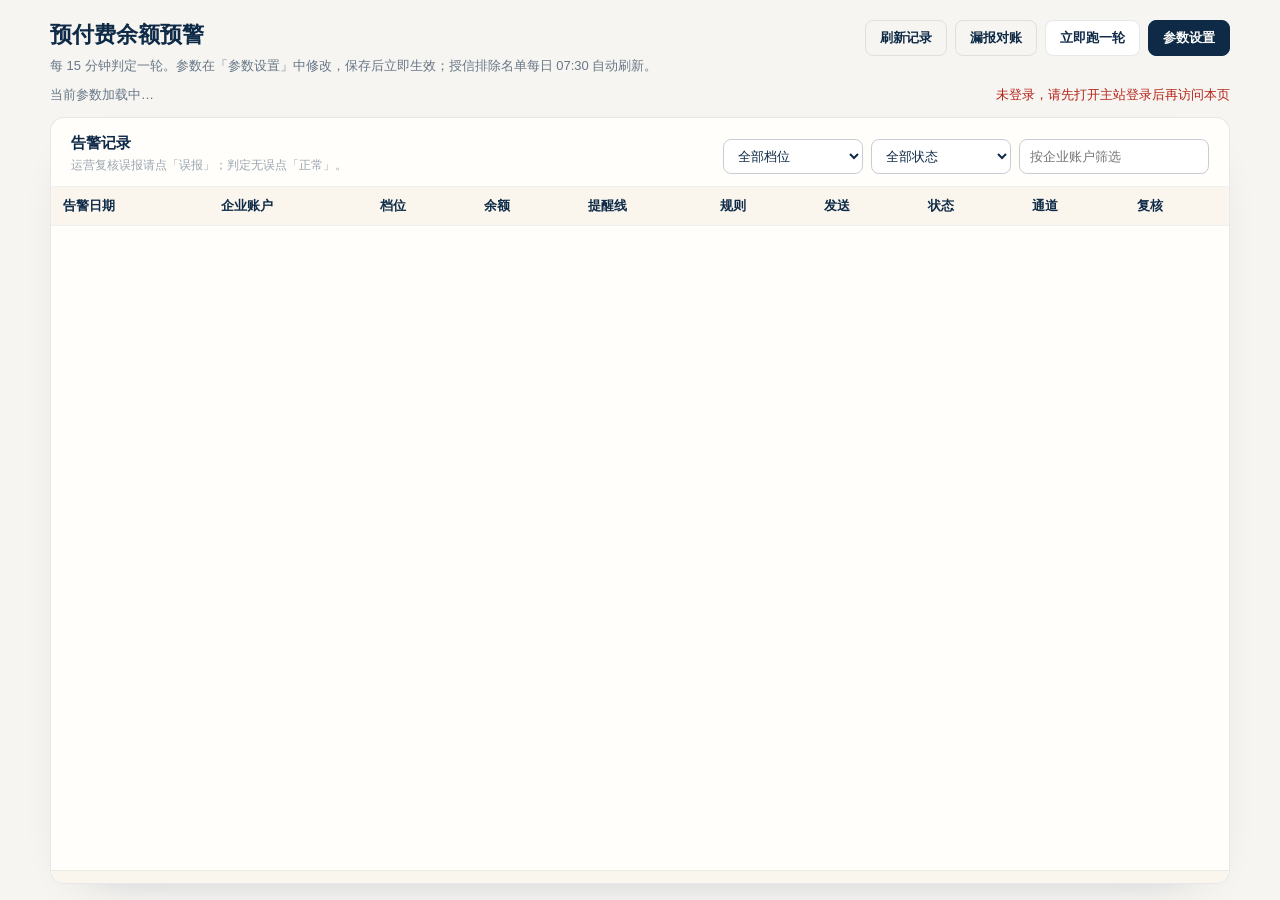
==== pub/balance-alert.html @ bf3ebc85 "feat(balancealert): 授信排除名单硬化（启动补刷/失败通知/窗口语义/自助页可见性） 三条件独立判定 + OPEN_DEBT > RECENT_ADVANCE > RECENT_SE" ====
<!DOCTYPE html>
<html lang="zh-CN">
<head>
  <meta charset="UTF-8" />
  <title>预付费余额预警</title>
  <link rel="stylesheet" href="/assets/ruidong-theme.css?v=theme4" />
  <style>
    :root {
      --navy-900: #0e2a47;
      --navy-800: #19295b;
      --navy-muted: rgba(14, 42, 71, 0.62);
      --navy-faint: rgba(14, 42, 71, 0.42);
      --navy-line: rgba(14, 42, 71, 0.1);
      --navy-line-soft: rgba(14, 42, 71, 0.06);
      --gold: #e8b464;
      --paper: #f7f5f1;
      --surface: #fffefb;
      --surface-warm: #faf6ee;
    }
    * { box-sizing: border-box; }
    html, body {
      margin: 0;
      height: 100%;
      overflow: hidden;
      background: var(--paper);
      color: var(--navy-900);
      font-family: "PingFang SC", "Noto Sans SC", "Microsoft YaHei", sans-serif;
    }
    body { padding: 20px 24px 16px; }
    body.modal-open { overflow: hidden; }
    .page {
      max-width: 1180px;
      margin: 0 auto;
      height: 100%;
      display: flex;
      flex-direction: column;
      min-height: 0;
    }
    .hero {
      display: flex;
      align-items: flex-start;
      justify-content: space-between;
      gap: 16px;
      margin-bottom: 8px;
      flex: 0 0 auto;
    }
    .hero h1 { margin: 0 0 6px; font-size: 22px; font-weight: 650; }
    .hero p { margin: 0; color: var(--navy-muted); font-size: 13px; line-height: 1.6; max-width: 640px; }
    .hero-actions { display: flex; gap: 8px; flex-shrink: 0; }
    .status-row {
      display: flex;
      align-items: center;
      justify-content: space-between;
      gap: 16px;
      margin: 0 0 12px;
      flex: 0 0 auto;
      min-height: 20px;
    }
    .summary { margin: 0; color: var(--navy-muted); font-size: 13px; min-width: 0; }
    .summary b { color: var(--navy-900); }
    .msg { margin: 0; font-size: 13px; flex: 0 1 auto; text-align: right; white-space: nowrap; }
    .msg p { margin: 0; }
    .msg .ok { color: #1f7a4d; }
    .msg .err { color: #b42318; }
    .panel {
      background: var(--surface);
      border: 1px solid var(--navy-line);
      border-radius: 14px;
      box-shadow: 0 18px 50px -40px rgba(14, 42, 71, 0.45);
      overflow: hidden;
      flex: 1 1 auto;
      min-height: 0;
      display: flex;
      flex-direction: column;
    }
    .panel-head {
      display: flex;
      align-items: flex-end;
      justify-content: space-between;
      gap: 12px;
      padding: 16px 20px 12px;
      border-bottom: 1px solid var(--navy-line-soft);
      flex: 0 0 auto;
    }
    .panel-head h2 { margin: 0; font-size: 15px; font-weight: 650; }
    .panel-head p { margin: 4px 0 0; color: var(--navy-faint); font-size: 12px; }
    .toolbar { display: flex; flex-wrap: wrap; gap: 8px; }
    .list { list-style: none; margin: 0; padding: 0; }
    .row {
      display: grid;
      grid-template-columns: 148px 1fr;
      gap: 16px;
      align-items: start;
      padding: 14px 20px;
      border-bottom: 1px solid var(--navy-line-soft);
    }
    .row:last-child { border-bottom: 0; }
    .row .k { padding-top: 8px; color: var(--navy-muted); font-size: 13px; font-weight: 600; }
    .row .v { min-width: 0; }
    .row .note { margin: 6px 0 0; color: var(--navy-faint); font-size: 12px; line-height: 1.5; }
    .exclude-state { margin: 0 0 8px; font-size: 13px; line-height: 1.6; color: var(--navy-muted); }
    .exclude-state b { color: var(--navy-900); }
    .exclude-state .bad { color: #b42318; }
    .exclude-msg { margin: 8px 0 0; font-size: 12px; line-height: 1.5; }
    .exclude-msg.ok { color: #1f7a4d; }
    .exclude-msg.err { color: #b42318; }
    .table-wrap { flex: 1 1 auto; min-height: 0; overflow: auto; }
    table.records {
      width: max-content;
      min-width: 100%;
      border-collapse: collapse;
      font-size: 13px;
    }
    table.records th,
    table.records td {
      padding: 10px 12px;
      text-align: left;
      border-bottom: 1px solid var(--navy-line-soft);
      white-space: nowrap;
      vertical-align: middle;
    }
    table.records tbody td {
      padding-top: 9px;
      padding-bottom: 9px;
    }
    table.records th {
      background: var(--surface-warm);
      color: var(--navy-900);
      font-weight: 650;
    }
    table.records tbody tr:hover td { background: rgba(14, 42, 71, 0.03); }
    .mono { font-variant-numeric: tabular-nums; }
    .pager {
      display: flex;
      flex-wrap: wrap;
      align-items: center;
      justify-content: flex-end;
      gap: 4px 8px;
      padding: 6px 12px;
      border-top: 1px solid var(--navy-line-soft);
      flex: 0 0 auto;
      background: var(--surface-warm);
      color: var(--navy-muted);
      font-size: 12px;
    }
    .pager .pages { display: flex; align-items: center; gap: 4px; }
    .pager button { height: 24px; min-width: 24px; padding: 0 8px; font-size: 12px; font-weight: 500; }
    .pager select { width: auto; min-width: 72px; height: 24px; padding: 0 8px; font-size: 12px; }
    input, select, textarea {
      width: 100%;
      padding: 8px 10px;
      border: 1px solid #c9cdd3;
      border-radius: 8px;
      background: #fff;
      color: var(--navy-900);
      font: inherit;
      font-size: 13px;
    }
    .toolbar input, .toolbar select { width: auto; min-width: 140px; }
    input:focus, select:focus, textarea:focus {
      outline: none;
      border-color: var(--gold);
      box-shadow: 0 0 0 2px rgba(232, 180, 100, 0.18);
    }
    .suffix { display: flex; align-items: center; gap: 8px; }
    .suffix input { flex: 1; }
    .suffix em { font-style: normal; color: var(--navy-faint); font-size: 12px; }
    button {
      height: 36px;
      padding: 0 14px;
      border: 1px solid var(--navy-line);
      border-radius: 8px;
      background: #fff;
      color: var(--navy-900);
      font: inherit;
      font-size: 13px;
      font-weight: 600;
      cursor: pointer;
    }
    button.primary { background: var(--navy-900); border-color: var(--navy-900); color: #fafaf7; }
    button.ghost { background: transparent; }
    button.tiny { height: 28px; padding: 0 8px; font-size: 12px; font-weight: 500; }
    button:disabled { opacity: 0.55; cursor: default; }
    .toggle {
      display: inline-flex;
      align-items: center;
      gap: 10px;
      cursor: pointer;
      user-select: none;
    }
    .toggle input { display: none; }
    .toggle .track {
      width: 40px;
      height: 22px;
      border-radius: 11px;
      background: #c9cdd3;
      position: relative;
      transition: background 0.2s;
    }
    .toggle .track::after {
      content: "";
      position: absolute;
      top: 2px;
      left: 2px;
      width: 18px;
      height: 18px;
      border-radius: 50%;
      background: #fff;
      transition: transform 0.2s;
    }
    .toggle input:checked + .track { background: var(--navy-900); }
    .toggle input:checked + .track::after { transform: translateX(18px); }
    .toggle .text { font-size: 13px; color: var(--navy-900); }
    .chip {
      display: inline-flex;
      align-items: center;
      height: 22px;
      padding: 0 8px;
      border-radius: 999px;
      font-size: 12px;
      font-weight: 650;
    }
    .chip.warn { background: #fff4d6; color: #8a5a10; }
    .chip.critical { background: #fde8e6; color: #b42318; }
    .chip.off { background: #eef1f4; color: var(--navy-muted); }
    .chip.pilot { background: rgba(232, 180, 100, 0.18); color: #9a6f1e; }
    .chip.customer { background: #e8f1fb; color: #184a86; }
    .chip.ok { background: #e8f6ee; color: #1f7a4d; }
    .chip.fail { background: #fde8e6; color: #b42318; }
    .empty { padding: 40px 20px; text-align: center; color: var(--navy-faint); font-size: 13px; }
    .overlay {
      position: fixed;
      inset: 0;
      z-index: 40;
      display: none;
      align-items: center;
      justify-content: center;
      padding: 12px 16px;
      background: rgba(14, 42, 71, 0.38);
    }
    .overlay.open { display: flex; }
    .dialog {
      width: min(720px, 100%);
      max-height: 100%;
      display: flex;
      flex-direction: column;
      min-height: 0;
      background: var(--surface);
      border: 1px solid var(--navy-line);
      border-radius: 14px;
      box-shadow: 0 24px 70px -32px rgba(14, 42, 71, 0.55);
      overflow: hidden;
    }
    .dialog > form {
      display: flex;
      flex-direction: column;
      flex: 1 1 auto;
      min-height: 0;
      overflow: hidden;
    }
    .dialog-head {
      display: flex;
      align-items: flex-start;
      justify-content: space-between;
      gap: 12px;
      padding: 18px 20px 12px;
      border-bottom: 1px solid var(--navy-line-soft);
      flex: 0 0 auto;
    }
    .dialog-head h2 { margin: 0; font-size: 16px; }
    .dialog-head p { margin: 4px 0 0; color: var(--navy-faint); font-size: 12px; }
    .dialog-body {
      flex: 1 1 auto;
      min-height: 0;
      overflow: auto;
    }
    .dialog-foot {
      display: flex;
      justify-content: flex-end;
      gap: 8px;
      padding: 12px 20px 16px;
      border-top: 1px solid var(--navy-line-soft);
      background: var(--surface-warm);
      flex: 0 0 auto;
    }
    @media (max-width: 720px) {
      .row { grid-template-columns: 1fr; gap: 6px; }
      .row .k { padding-top: 0; }
    }
  </style>
</head>
<body>
  <div class="page">
    <div class="hero">
      <div>
        <h1>预付费余额预警</h1>
        <p>每 15 分钟判定一轮。参数在「参数设置」中修改，保存后立即生效；授信排除名单每日 07:30 自动刷新。</p>
      </div>
      <div class="hero-actions">
        <button type="button" class="ghost" id="reload">刷新记录</button>
        <button type="button" class="ghost" id="open-miss">漏报对账</button>
        <button type="button" id="run">立即跑一轮</button>
        <button type="button" class="primary" id="open-settings">参数设置</button>
      </div>
    </div>
    <div class="status-row">
      <p class="summary" id="summary">当前参数加载中…</p>
      <div class="msg" id="msg"></div>
    </div>
    <section class="panel">
      <div class="panel-head">
        <div>
          <h2>告警记录</h2>
          <p>运营复核误报请点「误报」；判定无误点「正常」。</p>
        </div>
        <div class="toolbar">
          <select id="filter-level">
            <option value="">全部档位</option>
            <option value="NORMAL">正常</option>
            <option value="WARN">预警</option>
            <option value="CRITICAL">紧急</option>
          </select>
          <select id="filter-status">
            <option value="">全部状态</option>
            <option value="RECORDED">已落库</option>
            <option value="SENT">已发送</option>
            <option value="SKIPPED_COOLDOWN">限频跳过</option>
            <option value="FAILED">发送失败</option>
          </select>
          <input id="filter-account" placeholder="按企业账户筛选" />
        </div>
      </div>
      <div class="table-wrap">
        <table class="records">
          <thead>
            <tr>
              <th>告警日期</th>
              <th>企业账户</th>
              <th>档位</th>
              <th>余额</th>
              <th>提醒线</th>
              <th>规则</th>
              <th>发送</th>
              <th>状态</th>
              <th>通道</th>
              <th>复核</th>
            </tr>
          </thead>
          <tbody id="rows"></tbody>
        </table>
      </div>
      <div class="pager" id="pager"></div>
    </section>
  </div>

  <div class="overlay" id="overlay" hidden>
    <div class="dialog" role="dialog" aria-modal="true" aria-labelledby="settings-title">
      <div class="dialog-head">
        <div>
          <h2 id="settings-title">参数设置</h2>
          <p>修改参数配置，点击保存后立即生效。</p>
        </div>
        <button type="button" class="ghost" id="close-settings" aria-label="关闭">关闭</button>
      </div>
      <form id="settings">
        <div class="dialog-body">
          <ul class="list">
            <li class="row">
              <div class="k">预警开关</div>
              <div class="v">
                <label class="toggle">
                  <input type="checkbox" id="alert-enabled" />
                  <span class="track"></span>
                  <span class="text" id="alert-enabled-label">已启用</span>
                </label>
                <p class="note">停用后不再圈选企业、不落库、不发短信/钉钉；启用后才按发送模式执行后续逻辑。</p>
              </div>
            </li>
            <li class="row">
              <div class="k">发送模式</div>
              <div class="v">
                <select name="send_mode">
                  <option value="OFF">仅落库</option>
                  <option value="PILOT">试点 · 内部钉钉</option>
                  <option value="CUSTOMER">正式 · 客户短信</option>
                </select>
                <p class="note">OFF 只落库，PILOT 发运营钉钉群，CUSTOMER 发企业绑定手机号。</p>
              </div>
            </li>
            <li class="row">
              <div class="k">纯赠额提醒线</div>
              <div class="v">
                <div class="suffix">
                  <input name="voucher_threshold_usd" type="number" step="0.01" min="0" />
                  <em>元</em>
                </div>
                <p class="note">无充值记录的企业使用该固定线；有充值后自动改为上次充值 × 下方比例。</p>
              </div>
            </li>
            <li class="row">
              <div class="k">充值提醒比例</div>
              <div class="v">
                <div class="suffix">
                  <input name="last_recharge_pct" type="number" step="any" min="0.01" max="100" required />
                  <em>%</em>
                </div>
                <p class="note">有充值记录的企业：提醒线 = 上次充值金额 × 该比例。大于 0 且不超过 100，默认 5%。</p>
              </div>
            </li>
            <li class="row">
              <div class="k">紧急重复间隔</div>
              <div class="v">
                <div class="suffix">
                  <input name="critical_repeat_days" type="number" step="1" min="1" />
                  <em>天</em>
                </div>
                <p class="note">CRITICAL 持续未充值时，间隔多少天再提醒一次。默认 3 天，试点期可调。</p>
              </div>
            </li>
            <li class="row">
              <div class="k">授信识别窗口</div>
              <div class="v">
                <div class="suffix">
                  <input name="credit_advance_window_days" type="number" step="1" min="1" max="365" required />
                  <em>天</em>
                </div>
                <p class="note">满足任一即判定为授信活跃、不进预警池：仍有未清垫付债务；窗口内产生过信用垫付；窗口内有信用核销。排除期起算点取「最后一次垫付或最后一次核销中较晚者」，因此实际可能长于「最后垫付 + 窗口天数」——到期了还在名单里是正常的。默认 90，范围 1–365；改后需刷新名单才生效。</p>
              </div>
            </li>
            <li class="row">
              <div class="k">授信排除名单</div>
              <div class="v">
                <p class="exclude-state" id="exclude-state">名单状态加载中…</p>
                <button type="button" class="ghost" id="refresh-exclude">立即刷新名单</button>
                <p class="note">每日 07:30（北京时间）自动全量刷新，判定轮次只读名单、不回扫消费明细。刷新失败沿用上一份名单；从未成功刷新时当轮停止圈选并告警。</p>
                <p class="exclude-msg" id="exclude-msg"></p>
              </div>
            </li>
            <li class="row">
              <div class="k">试点通知规则</div>
              <div class="v">
                <select name="pilot_notify_rule_id">
                  <option value="0">请选择通知规则</option>
                </select>
                <p class="note">PILOT 模式走该规则里配置的钉钉媒介与消息模板（告警通知 → 通知规则）。未选时回退到下方遗留 Webhook。</p>
              </div>
            </li>
            <li class="row">
              <div class="k">客户通知规则</div>
              <div class="v">
                <select name="customer_notify_rule_id">
                  <option value="0">请选择通知规则</option>
                </select>
                <p class="note">CUSTOMER 模式走该规则里的短信媒介与模板；手机号取计费账户 owner 的 users.phone。</p>
              </div>
            </li>
            <li class="row">
              <div class="k">数据源</div>
              <div class="v">
                <select name="datasource_id">
                  <option value="0">请选择数据源</option>
                </select>
                <p class="note">选项来自集成中心已启用的 PostgreSQL 数据源（codesphere-billing 库）；库名、账号、密码使用该数据源配置。</p>
              </div>
            </li>
          </ul>
        </div>
        <div class="dialog-foot">
          <button type="button" class="ghost" id="cancel-settings">取消</button>
          <button type="submit" class="primary" id="save-settings">保存</button>
        </div>
      </form>
    </div>
  </div>
  <div class="overlay" id="miss-overlay" hidden>
    <div class="dialog" role="dialog" aria-modal="true" aria-labelledby="miss-title">
      <div class="dialog-head">
        <div>
          <h2 id="miss-title">漏报对账</h2>
          <p>扫描余额 ≤ 0 的预付费企业，回查过去 7 天有无预警/紧急记录。漏报应为 0。</p>
        </div>
        <button type="button" class="ghost" id="close-miss" aria-label="关闭">关闭</button>
      </div>
      <div class="dialog-body">
        <p class="note" id="miss-summary" style="padding:12px 20px 0;">对账结果加载中…</p>
        <div class="table-wrap" style="max-height:360px;">
          <table class="records">
            <thead>
              <tr>
                <th>企业账户</th>
                <th>名称</th>
                <th>余额</th>
                <th>当前状态</th>
                <th>原因</th>
              </tr>
            </thead>
            <tbody id="miss-rows"></tbody>
          </table>
        </div>
      </div>
      <div class="dialog-foot">
        <button type="button" class="ghost" id="cancel-miss">关闭</button>
        <button type="button" class="primary" id="refresh-miss">重新对账</button>
      </div>
    </div>
  </div>
  <script>
    const token = localStorage.getItem("access_token") || "";
    const api = (path, opts = {}) => fetch("/api/n9e" + path, {
      ...opts,
      headers: {
        "Content-Type": "application/json",
        "Authorization": "Bearer " + token,
        ...(opts.headers || {})
      }
    }).then(async r => {
      const raw = await r.text();
      let j = null;
      try {
        j = raw ? JSON.parse(raw) : {};
      } catch (e) {
        throw new Error(raw || ("HTTP " + r.status));
      }
      const err = (j && (j.err || (j.error && (j.error.message || j.error)))) || "";
      if (err) throw new Error(typeof err === "string" ? err : JSON.stringify(err));
      if (!r.ok) throw new Error("HTTP " + r.status);
      return j.dat !== undefined ? j.dat : j.data;
    });
    const $ = (s) => document.querySelector(s);
    const msg = (t, ok) => { $("#msg").innerHTML = t ? `<p class="${ok ? "ok" : "err"}">${t}</p>` : ""; };
    const form = $("#settings");
    const overlay = $("#overlay");
    const LEVEL = { NORMAL: "正常", WARN: "预警", CRITICAL: "紧急" };
    const MODE = { OFF: "仅落库", PILOT: "试点钉钉", CUSTOMER: "客户短信" };
    const STATUS = {
      RECORDED: "已落库",
      SENT: "已发送",
      FAILED: "发送失败",
      COOLDOWN: "限频跳过",
      SKIPPED: "已跳过",
      SKIPPED_COOLDOWN: "限频跳过"
    };
    const RULE = {
      RECHARGE_PCT: "充值比例线",
      RECHARGE_5PCT: "充值比例线",
      LAST_RECHARGE_5PCT: "充值比例线",
      VOUCHER_FIXED: "纯赠额固定线",
      CUSTOM: "企业自定义",
      DYNAMIC: "动态预估",
      SURGE: "用量激增"
    };
    function rechargePct() {
      const n = Number(currentSettings && currentSettings.last_recharge_pct);
      return n > 0 ? n : 5;
    }
    const EXCLUDE_REASON = {
      OPEN_DEBT: "未清垫付",
      RECENT_ADVANCE: "窗口内新垫付",
      RECENT_SETTLEMENT: "窗口内信用核销"
    };
    // 三个 reason 的中文译名只在 EXCLUDE_REASON 里定义一次：清单里再写一遍
    // 就会出现「改了映射、某处文案还是旧的」这种漂移。
    function reasonSummary(reasons) {
      return Object.keys(EXCLUDE_REASON)
        .map((k) => EXCLUDE_REASON[k] + " " + ((reasons || {})[k] || 0))
        .join(" · ");
    }
    function renderExcludeState(st) {
      const el = $("#exclude-state");
      if (!st) {
        el.textContent = "名单状态加载失败";
        return;
      }
      if (!st.ready) {
        el.innerHTML = '<span class="bad">从未成功刷新：当前已停止圈选（fail closed），不会发出任何余额预警。请立即刷新名单。</span>';
        return;
      }
      const reasons = st.reasons || {};
      // 名单规模（list_total，名单当前行数）与「本轮命中」（判定轮次实际过滤掉的
      // 候选数）是两个口径：名单不按账户状态过滤，可能含已暂停/已删除账户。
      const listTotal = st.list_total != null ? st.list_total : (st.total || 0);
      let html = "上次成功 <b>" + esc(fmtTime(st.last_success_at)) + "</b> · 名单 <b>" + listTotal + "</b> 家" +
        "（" + esc(reasonSummary(reasons)) + "）" +
        " · 窗口 <b>" + (st.window_days || 90) + "</b> 天";
      if (st.consecutive_failures) {
        html += ' · <span class="bad">连续失败 ' + st.consecutive_failures + " 次（仍在用旧名单）</span>";
        if (st.last_attempt_at) {
          html += ' · <span class="bad">最近失败 <b>' + esc(fmtTime(st.last_attempt_at)) + "</b></span>";
        }
      }
      if (st.last_error) {
        html += '<br><span class="bad">' + esc(st.last_error) + "</span>";
      }
      el.innerHTML = html;
    }
    function excludeMsg(text, ok) {
      const el = $("#exclude-msg");
      el.className = "exclude-msg " + (ok ? "ok" : "err");
      el.textContent = text || "";
    }
    async function loadExcludeState() {
      try {
        const st = await api("/balance-alert/exclude-state");
        renderExcludeState(st);
      } catch (e) {
        renderExcludeState(null);
      }
    }
    function ruleLabel(mode) {
      if (mode === "RECHARGE_PCT" || mode === "RECHARGE_5PCT" || mode === "LAST_RECHARGE_5PCT") {
        return "充值 × " + rechargePct() + "%";
      }
      return RULE[mode] || mode || "—";
    }
    const fmtTime = (v) => {
      if (!v) return "—";
      const d = new Date(v);
      if (Number.isNaN(d.getTime())) return String(v).replace("T", " ").replace("Z", "");
      const p = (n) => String(n).padStart(2, "0");
      return d.getFullYear() + "-" + p(d.getMonth() + 1) + "-" + p(d.getDate()) + " " + p(d.getHours()) + ":" + p(d.getMinutes());
    };
    const money = (n) => Number(n || 0).toFixed(2);
    const chip = (cls, text) => `<span class="chip ${cls}">${text}</span>`;
    const esc = (s) => String(s || "").replace(/[&<>"']/g, (c) => ({ "&": "&amp;", "<": "&lt;", ">": "&gt;", '"': "&quot;", "'": "&#39;" }[c]));
    let records = [];
    let datasources = [];
    let notifyRules = [];
    let disabledDatasourceIds = {};
    let currentSettings = null;
    let page = 1;
    let pageSize = 10;
    function datasourceLabel(id) {
      if (!id) return "—";
      const ds = datasources.find((d) => String(d.id) === String(id));
      return ds && ds.name ? ds.name : String(id);
    }
    function notifyRuleLabel(id) {
      if (!id) return "—";
      const r = notifyRules.find((x) => String(x.id) === String(id));
      return r && r.name ? r.name : ("#" + id);
    }
    function datasourceOptionLabel(ds) {
      const name = ds.name || ("#" + ds.id);
      const type = ds.plugin_type_name || ds.plugin_type || "";
      return name + (type ? " · " + type : "");
    }
    function fillNotifyRuleSelect(sel, selectedId) {
      const current = selectedId != null ? String(selectedId || 0) : String(sel.value || 0);
      const opts = ['<option value="0">请选择通知规则</option>'];
      const seen = {};
      notifyRules.forEach((r) => {
        const id = String(r.id);
        seen[id] = true;
        opts.push(`<option value="${esc(id)}">${esc(r.name || ("#" + id))}</option>`);
      });
      if (current && current !== "0" && !seen[current]) {
        opts.push(`<option value="${esc(current)}">#${esc(current)}（已保存）</option>`);
      }
      sel.innerHTML = opts.join("");
      sel.value = [...sel.options].some((o) => o.value === current) ? current : "0";
    }
    function fillDatasourceSelect(selectedId) {
      const sel = form.datasource_id;
      const current = selectedId != null ? String(selectedId || 0) : String(sel.value || 0);
      const opts = ['<option value="0">请选择数据源</option>'];
      const seen = {};
      datasources.forEach((ds) => {
        const id = String(ds.id);
        seen[id] = true;
        opts.push(`<option value="${esc(id)}">${esc(datasourceOptionLabel(ds))}</option>`);
      });
      if (current && current !== "0" && !seen[current] && !disabledDatasourceIds[current]) {
        opts.push(`<option value="${esc(current)}">#${esc(current)}（已保存）</option>`);
      }
      sel.innerHTML = opts.join("");
      sel.value = [...sel.options].some((o) => o.value === current) ? current : "0";
    }
    async function loadDatasources() {
      const lst = await api("/datasource/list", { method: "POST", body: JSON.stringify({}) });
      const all = Array.isArray(lst) ? lst : [];
      disabledDatasourceIds = {};
      datasources = all.filter((d) => {
        if (d.status !== "enabled") {
          disabledDatasourceIds[String(d.id)] = true;
          return false;
        }
        return d.plugin_type === "pgsql";
      });
      fillDatasourceSelect(currentSettings && currentSettings.datasource_id);
    }
    async function loadNotifyRules() {
      const lst = await api("/balance-alert/notify-rules");
      notifyRules = Array.isArray(lst) ? lst.filter((r) => r && r.enable !== false) : [];
      fillNotifyRuleSelect(form.pilot_notify_rule_id, currentSettings && currentSettings.pilot_notify_rule_id);
      fillNotifyRuleSelect(form.customer_notify_rule_id, currentSettings && currentSettings.customer_notify_rule_id);
    }
    function renderSummary(s) {
      if (!s) {
        $("#summary").textContent = "当前参数未加载";
        return;
      }
      const on = s.enabled !== false;
      $("#summary").innerHTML = "当前：" +
        "<b>" + (on ? "已启用" : "已停用") + "</b>" +
        " · " +
        "<b>" + esc(MODE[s.send_mode] || s.send_mode || "仅落库") + "</b>" +
        " · 提醒线 <b>" + money(s.voucher_threshold_usd || 20) + "</b> 元" +
        " · 充值比例 <b>" + String(s.last_recharge_pct || 5) + "%</b>" +
        " · 紧急重复 <b>" + String(s.critical_repeat_days || 3) + "</b> 天" +
        " · 授信窗口 <b>" + String(s.credit_advance_window_days || 90) + "</b> 天" +
        " · 数据源 <b>" + esc(datasourceLabel(s.datasource_id)) + "</b>" +
        " · 试点规则 <b>" + esc(notifyRuleLabel(s.pilot_notify_rule_id)) + "</b>" +
        " · 客户规则 <b>" + esc(notifyRuleLabel(s.customer_notify_rule_id)) + "</b>";
    }
    function fillForm(s) {
      const on = s.enabled !== false;
      $("#alert-enabled").checked = on;
      $("#alert-enabled-label").textContent = on ? "已启用" : "已停用";
      form.send_mode.value = s.send_mode || "OFF";
      form.voucher_threshold_usd.value = s.voucher_threshold_usd || 20;
      form.last_recharge_pct.value = s.last_recharge_pct || 5;
      form.critical_repeat_days.value = s.critical_repeat_days || 3;
      form.credit_advance_window_days.value = s.credit_advance_window_days || 90;
      fillDatasourceSelect(s.datasource_id || 0);
      fillNotifyRuleSelect(form.pilot_notify_rule_id, s.pilot_notify_rule_id || 0);
      fillNotifyRuleSelect(form.customer_notify_rule_id, s.customer_notify_rule_id || 0);
    }
    async function loadSettings() {
      try {
        await Promise.all([loadDatasources(), loadNotifyRules()]);
      } catch (e) {
        datasources = datasources || [];
        notifyRules = notifyRules || [];
        fillDatasourceSelect(0);
        fillNotifyRuleSelect(form.pilot_notify_rule_id, 0);
        fillNotifyRuleSelect(form.customer_notify_rule_id, 0);
        msg("列表加载失败：" + e.message, false);
      }
      currentSettings = await api("/balance-alert/settings");
      fillForm(currentSettings);
      renderSummary(currentSettings);
      loadExcludeState();
      return currentSettings;
    }
    function openSettings() {
      overlay.hidden = false;
      overlay.classList.add("open");
      document.body.classList.add("modal-open");
      loadSettings().catch((e) => msg(e.message, false));
    }
    function closeSettings() {
      overlay.classList.remove("open");
      overlay.hidden = true;
      document.body.classList.remove("modal-open");
    }
    function filteredRecords() {
      const level = $("#filter-level").value;
      const status = $("#filter-status").value;
      const account = ($("#filter-account").value || "").trim().toLowerCase();
      return (records || []).filter((r) => {
        if (level && r.level !== level) return false;
        if (status && r.status !== status) return false;
        if (account && String(r.billing_account_id || "").toLowerCase().indexOf(account) === -1) return false;
        return true;
      }).sort((a, b) => {
        const ta = new Date(a.created_at || 0).getTime();
        const tb = new Date(b.created_at || 0).getTime();
        if (tb !== ta) return tb - ta;
        return String(b.id || "").localeCompare(String(a.id || ""));
      });
    }
    function renderPager(total) {
      const pages = Math.max(1, Math.ceil(total / pageSize) || 1);
      if (page > pages) page = pages;
      $("#pager").innerHTML =
        `<span>共 ${total} 条</span>` +
        `<div class="pages">` +
        `<button type="button" id="page-prev" ${page <= 1 ? "disabled" : ""}>上一页</button>` +
        `<span>第 ${page} / ${pages} 页</span>` +
        `<button type="button" id="page-next" ${page >= pages ? "disabled" : ""}>下一页</button>` +
        `</div>` +
        `<select id="page-size">` +
        [10, 20, 50].map((n) => `<option value="${n}" ${n === pageSize ? "selected" : ""}>${n} 条/页</option>`).join("") +
        `</select>`;
      $("#page-prev").onclick = () => { if (page > 1) { page -= 1; renderRecords(); } };
      $("#page-next").onclick = () => { if (page < pages) { page += 1; renderRecords(); } };
      $("#page-size").onchange = () => {
        pageSize = Number($("#page-size").value) || 10;
        page = 1;
        renderRecords();
      };
    }
    function renderRecords() {
      const lst = filteredRecords();
      const pages = Math.max(1, Math.ceil(lst.length / pageSize) || 1);
      if (page > pages) page = pages;
      const start = (page - 1) * pageSize;
      const slice = lst.slice(start, start + pageSize);
      if (!slice.length) {
        $("#rows").innerHTML = `<tr><td colspan="10"><div class="empty">暂无告警记录</div></td></tr>`;
        renderPager(lst.length);
        return;
      }
      $("#rows").innerHTML = slice.map((r) => {
        const levelCls = r.level === "CRITICAL" ? "critical" : r.level === "WARN" ? "warn" : "ok";
        const modeCls = r.send_mode === "CUSTOMER" ? "customer" : r.send_mode === "PILOT" ? "pilot" : "off";
        const statusCls = r.status === "SENT" || r.status === "RECORDED" ? "ok" : r.status === "FAILED" ? "fail" : "off";
        const review = r.operator_review === "FALSE_ALARM" ? "误报" : r.operator_review === "OK" ? "正常" : "";
        const channel = [r.channel, r.receiver].filter(Boolean).join(" ") || "—";
        return `<tr>
          <td class="mono">${fmtTime(r.created_at)}</td>
          <td>${esc(r.billing_account_id || "—")}</td>
          <td>${chip(levelCls, LEVEL[r.level] || r.level)}</td>
          <td class="mono">${money(r.balance_usd)}</td>
          <td class="mono">${money(r.threshold_usd)}</td>
          <td>${esc(ruleLabel(r.threshold_mode))}</td>
          <td>${chip(modeCls, MODE[r.send_mode] || r.send_mode)}</td>
          <td>${chip(statusCls, STATUS[r.status] || r.status)}</td>
          <td>${esc(channel)}</td>
          <td>
            <button class="tiny" data-id="${esc(r.id)}" data-v="OK">正常</button>
            <button class="tiny" data-id="${esc(r.id)}" data-v="FALSE_ALARM">误报</button>
            ${review ? `<span class="chip off">${review}</span>` : ""}
          </td>
        </tr>`;
      }).join("");
      renderPager(lst.length);
    }
    async function loadRecords() {
      records = await api("/balance-alert/records?limit=500") || [];
      page = 1;
      renderRecords();
    }
    const missOverlay = $("#miss-overlay");
    function openMiss() {
      missOverlay.hidden = false;
      missOverlay.classList.add("open");
      document.body.classList.add("modal-open");
      loadMisses().catch((e) => msg(e.message, false));
    }
    function closeMiss() {
      missOverlay.classList.remove("open");
      missOverlay.hidden = true;
      document.body.classList.remove("modal-open");
    }
    async function loadMisses() {
      const res = await api("/balance-alert/miss-reports?days=7") || {};
      if (res.disabled) {
        $("#miss-summary").textContent = "预警已停用，未执行对账。";
        $("#miss-rows").innerHTML = `<tr><td colspan="5"><div class="empty">预警已停用</div></td></tr>`;
        return;
      }
      const misses = Array.isArray(res.misses) ? res.misses : [];
      $("#miss-summary").textContent = "扫描 " + (res.prepaid_scanned || 0) + " 家预付费企业，漏报 " + misses.length + " 家（回看 " + (res.lookback_days || 7) + " 天）。";
      if (!misses.length) {
        $("#miss-rows").innerHTML = `<tr><td colspan="5"><div class="empty">无漏报</div></td></tr>`;
        return;
      }
      $("#miss-rows").innerHTML = misses.map((m) => `<tr>
        <td>${esc(m.billing_account_id || "—")}</td>
        <td>${esc(m.name || "—")}</td>
        <td class="mono">${money(m.balance_usd)}</td>
        <td>${esc(LEVEL[m.current_state] || m.current_state || "—")}</td>
        <td>${esc(m.reason || "—")}</td>
      </tr>`).join("");
    }
    $("#open-miss").onclick = openMiss;
    $("#close-miss").onclick = closeMiss;
    $("#cancel-miss").onclick = closeMiss;
    $("#refresh-miss").onclick = () => loadMisses().then(() => msg("漏报对账已刷新", true)).catch((e) => msg(e.message, false));
    missOverlay.addEventListener("click", (e) => {
      if (e.target === missOverlay) closeMiss();
    });
    const pctInput = form.last_recharge_pct;
    const syncPctValidity = () => {
      pctInput.setCustomValidity("");
      if (pctInput.validity.rangeUnderflow) {
        pctInput.setCustomValidity("值必须大于0");
      }
    };
    pctInput.addEventListener("input", syncPctValidity);
    pctInput.addEventListener("invalid", syncPctValidity);
    form.addEventListener("submit", async (e) => {
      e.preventDefault();
      const btn = $("#save-settings");
      btn.disabled = true;
      try {
        const lastRechargePct = Number(form.last_recharge_pct.value);
        if (!Number.isFinite(lastRechargePct) || lastRechargePct <= 0) {
          throw new Error("值必须大于0");
        }
        if (lastRechargePct > 100) {
          throw new Error("充值提醒比例必须大于 0 且不超过 100");
        }
        const windowDays = Number(form.credit_advance_window_days.value);
        if (!Number.isInteger(windowDays) || windowDays < 1 || windowDays > 365) {
          throw new Error("授信识别窗口必须为 1–365 的整数天");
        }
        await api("/balance-alert/settings", {
          method: "PUT",
          body: JSON.stringify({
            ...(currentSettings || {}),
            enabled: $("#alert-enabled").checked,
            send_mode: form.send_mode.value,
            voucher_threshold_usd: Number(form.voucher_threshold_usd.value),
            last_recharge_pct: lastRechargePct,
            critical_repeat_days: Number(form.critical_repeat_days.value),
            credit_advance_window_days: windowDays,
            pilot_notify_rule_id: Number(form.pilot_notify_rule_id.value || 0),
            customer_notify_rule_id: Number(form.customer_notify_rule_id.value || 0),
            datasource_id: Number(form.datasource_id.value || 0)
          })
        });
        await loadSettings();
        closeSettings();
        msg("设置已保存并生效", true);
      } catch (err) {
        msg(err.message, false);
      } finally {
        btn.disabled = false;
      }
    });
    $("#refresh-exclude").onclick = async () => {
      const btn = $("#refresh-exclude");
      btn.disabled = true;
      excludeMsg("正在刷新…", true);
      try {
        const res = await api("/balance-alert/exclude-refresh", { method: "POST" }) || {};
        const reasons = res.reasons || {};
        await loadExcludeState();
        excludeMsg("已刷新：" + (res.total || 0) + " 家（" + reasonSummary(reasons) + "），耗时 " + (res.duration_ms || 0) + "ms", true);
      } catch (err) {
        await loadExcludeState();
        excludeMsg("刷新失败：" + err.message, false);
      } finally {
        btn.disabled = false;
      }
    };
    $("#open-settings").onclick = openSettings;
    $("#close-settings").onclick = closeSettings;
    $("#cancel-settings").onclick = closeSettings;
    $("#alert-enabled").addEventListener("change", function() {
      $("#alert-enabled-label").textContent = this.checked ? "已启用" : "已停用";
    });
    overlay.addEventListener("click", (e) => {
      if (e.target === overlay) closeSettings();
    });
    document.addEventListener("keydown", (e) => {
      if (e.key === "Escape" && overlay.classList.contains("open")) closeSettings();
      if (e.key === "Escape" && missOverlay.classList.contains("open")) closeMiss();
    });
    $("#run").onclick = async () => {
      try {
        const s = await api("/balance-alert/run", { method: "POST" });
        if (s && s.disabled) {
          msg("预警已停用，本轮未执行", true);
        } else if (s && s.exclude_blocked) {
          msg("排除名单从未成功刷新，本轮已停止圈选（fail closed），请先刷新名单", false);
        } else {
          // 本轮命中 = 落在候选集内、被排除名单过滤掉的账户数，与名单规模是两个口径。
          msg("本轮完成：排除 " + (s.excluded || 0) + " 家（名单内命中），圈选 " + s.prepaid +
              " 家，发送 " + s.sent + "，限频 " + s.cooldown + "，失败 " + s.failed, true);
        }
        await loadRecords();
        await loadExcludeState();
      } catch (err) { msg(err.message, false); }
    };
    $("#reload").onclick = () => loadRecords().then(() => msg("记录已刷新", true)).catch((e) => msg(e.message, false));
    ["filter-level", "filter-status", "filter-account"].forEach((id) => {
      $("#" + id).addEventListener("input", () => { page = 1; renderRecords(); });
      $("#" + id).addEventListener("change", () => { page = 1; renderRecords(); });
    });
    document.addEventListener("click", async (e) => {
      const b = e.target.closest("button[data-id]");
      if (!b) return;
      try {
        await api("/balance-alert/records/" + b.dataset.id + "/review", {
          method: "PUT",
          body: JSON.stringify({ operator_review: b.dataset.v })
        });
        await loadRecords();
      } catch (err) { msg(err.message, false); }
    });
    if (!token) {
      msg("未登录，请先打开主站登录后再访问本页", false);
    } else {
      loadSettings().then(loadRecords).catch((e) => msg(e.message, false));
    }
  </script>
</body>
</html>
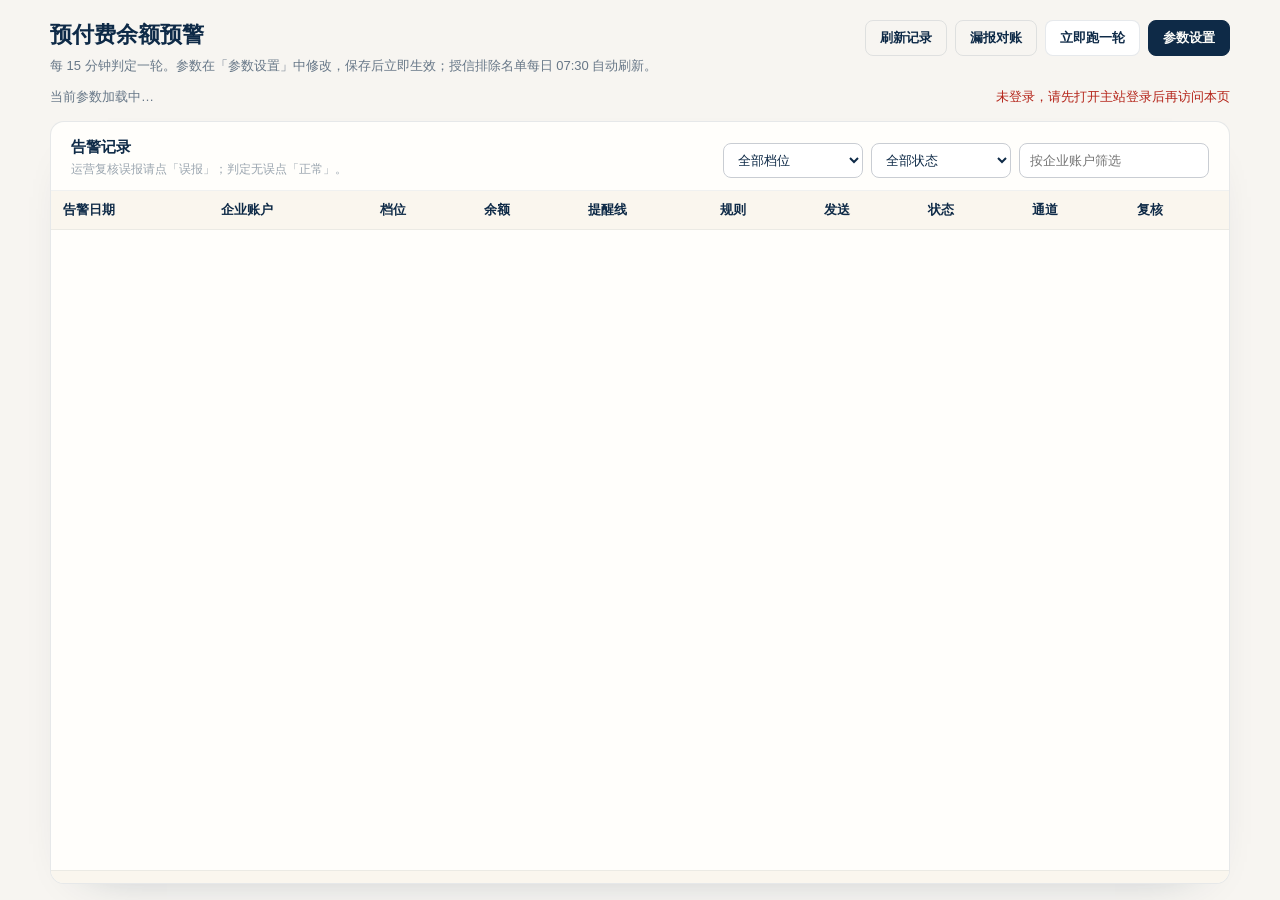
==== commit a479940b: "style(pub): 运营页参数摘要从「数据源」处分行 业务参数（启停/模式/提醒线/比例/重复/窗口）与绑定关系（数据源/试点规则/ 客户规则）语义不同，挤在一行时后半段常被右侧消息挤到折行位置。" ====
--- a/pub/balance-alert.html
+++ b/pub/balance-alert.html
@@ -56,8 +56,11 @@
       flex: 0 0 auto;
       min-height: 20px;
     }
-    .summary { margin: 0; color: var(--navy-muted); font-size: 13px; min-width: 0; }
+    .summary { margin: 0; color: var(--navy-muted); font-size: 13px; line-height: 1.9; min-width: 0; }
     .summary b { color: var(--navy-900); }
+    /* 摘要分两行：业务参数一行，绑定关系（数据源/规则）另起一行。
+       用块级断行而不是靠宽度自然折行，窗口宽窄都不会把「数据源」挤到可疑的位置。 */
+    .summary .summary-line { display: block; }
     .msg { margin: 0; font-size: 13px; flex: 0 1 auto; text-align: right; white-space: nowrap; }
     .msg p { margin: 0; }
     .msg .ok { color: #1f7a4d; }
@@ -579,9 +582,12 @@
       // 名单规模（list_total，名单当前行数）与「本轮命中」（判定轮次实际过滤掉的
       // 候选数）是两个口径：名单不按账户状态过滤，可能含已暂停/已删除账户。
       const listTotal = st.list_total != null ? st.list_total : (st.total || 0);
+      // 窗口天数只信后端（刷新时持久化）；拿不到就显示 —，不在前端猜一个 90，
+      // 否则页面会在配置被改成别的窗口后继续报"90 天"。
+      const windowText = st.window_days ? st.window_days + " 天" : "—";
       let html = "上次成功 <b>" + esc(fmtTime(st.last_success_at)) + "</b> · 名单 <b>" + listTotal + "</b> 家" +
         "（" + esc(reasonSummary(reasons)) + "）" +
-        " · 窗口 <b>" + (st.window_days || 90) + "</b> 天";
+        " · 窗口 <b>" + windowText + "</b>";
       if (st.consecutive_failures) {
         html += ' · <span class="bad">连续失败 ' + st.consecutive_failures + " 次（仍在用旧名单）</span>";
         if (st.last_attempt_at) {
@@ -708,9 +714,9 @@
         " · 充值比例 <b>" + String(s.last_recharge_pct || 5) + "%</b>" +
         " · 紧急重复 <b>" + String(s.critical_repeat_days || 3) + "</b> 天" +
         " · 授信窗口 <b>" + String(s.credit_advance_window_days || 90) + "</b> 天" +
-        " · 数据源 <b>" + esc(datasourceLabel(s.datasource_id)) + "</b>" +
+        '<span class="summary-line">' + "数据源 <b>" + esc(datasourceLabel(s.datasource_id)) + "</b>" +
         " · 试点规则 <b>" + esc(notifyRuleLabel(s.pilot_notify_rule_id)) + "</b>" +
-        " · 客户规则 <b>" + esc(notifyRuleLabel(s.customer_notify_rule_id)) + "</b>";
+        " · 客户规则 <b>" + esc(notifyRuleLabel(s.customer_notify_rule_id)) + "</b></span>";
     }
     function fillForm(s) {
       const on = s.enabled !== false;
@@ -955,7 +961,9 @@
         if (s && s.disabled) {
           msg("预警已停用，本轮未执行", true);
         } else if (s && s.exclude_blocked) {
-          msg("排除名单从未成功刷新，本轮已停止圈选（fail closed），请先刷新名单", false);
+          // 不说死「从未成功刷新」：名单不可用也可能是读状态失败，具体原因由后端给。
+          const why = s.errors && s.errors.length ? "：" + s.errors[0] : "，请先刷新名单";
+          msg("排除名单不可用，本轮已停止圈选（fail closed）" + why, false);
         } else {
           // 本轮命中 = 落在候选集内、被排除名单过滤掉的账户数，与名单规模是两个口径。
           msg("本轮完成：排除 " + (s.excluded || 0) + " 家（名单内命中），圈选 " + s.prepaid +
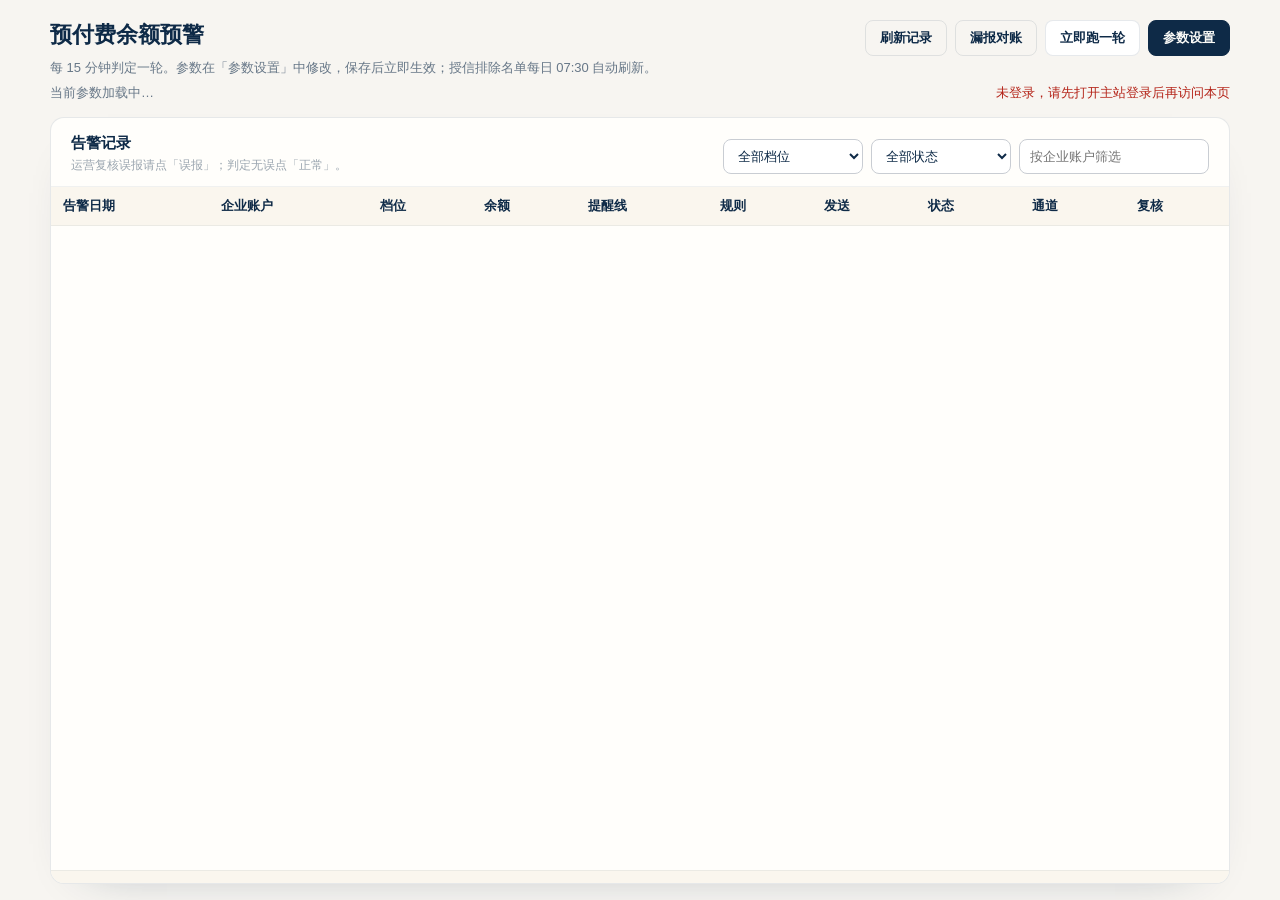
==== commit ab6f7d2b: "style(pub): 页头三行统一文字节奏，行距等距 原因：说明行用 line-height 1.6、摘要用 1.9，且 .hero 还留了 8px 下外边距， 导致「说明 -> 摘要第一行」约 2" ====
--- a/pub/balance-alert.html
+++ b/pub/balance-alert.html
@@ -16,6 +16,10 @@
       --paper: #f7f5f1;
       --surface: #fffefb;
       --surface-warm: #faf6ee;
+      /* 页头三行（说明 / 摘要第一行 / 摘要第二行）共用同一条文字节奏：
+         同字号、同行高、块与块之间零外边距。任一处单独改，第 1↔2 行就会与
+         第 2↔3 行不等距——这正是之前两个块各写一套 line-height 造成的偏差。 */
+      --lede-line: 1.9;
     }
     * { box-sizing: border-box; }
     html, body {
@@ -41,11 +45,12 @@
       align-items: flex-start;
       justify-content: space-between;
       gap: 16px;
-      margin-bottom: 8px;
+      /* 不留下外边距：行距完全由 --lede-line 决定，块间再补 margin 就会多出一段。 */
+      margin: 0;
       flex: 0 0 auto;
     }
     .hero h1 { margin: 0 0 6px; font-size: 22px; font-weight: 650; }
-    .hero p { margin: 0; color: var(--navy-muted); font-size: 13px; line-height: 1.6; max-width: 640px; }
+    .hero p { margin: 0; color: var(--navy-muted); font-size: 13px; line-height: var(--lede-line); max-width: 640px; }
     .hero-actions { display: flex; gap: 8px; flex-shrink: 0; }
     .status-row {
       display: flex;
@@ -56,7 +61,7 @@
       flex: 0 0 auto;
       min-height: 20px;
     }
-    .summary { margin: 0; color: var(--navy-muted); font-size: 13px; line-height: 1.9; min-width: 0; }
+    .summary { margin: 0; color: var(--navy-muted); font-size: 13px; line-height: var(--lede-line); min-width: 0; }
     .summary b { color: var(--navy-900); }
     /* 摘要分两行：业务参数一行，绑定关系（数据源/规则）另起一行。
        用块级断行而不是靠宽度自然折行，窗口宽窄都不会把「数据源」挤到可疑的位置。 */
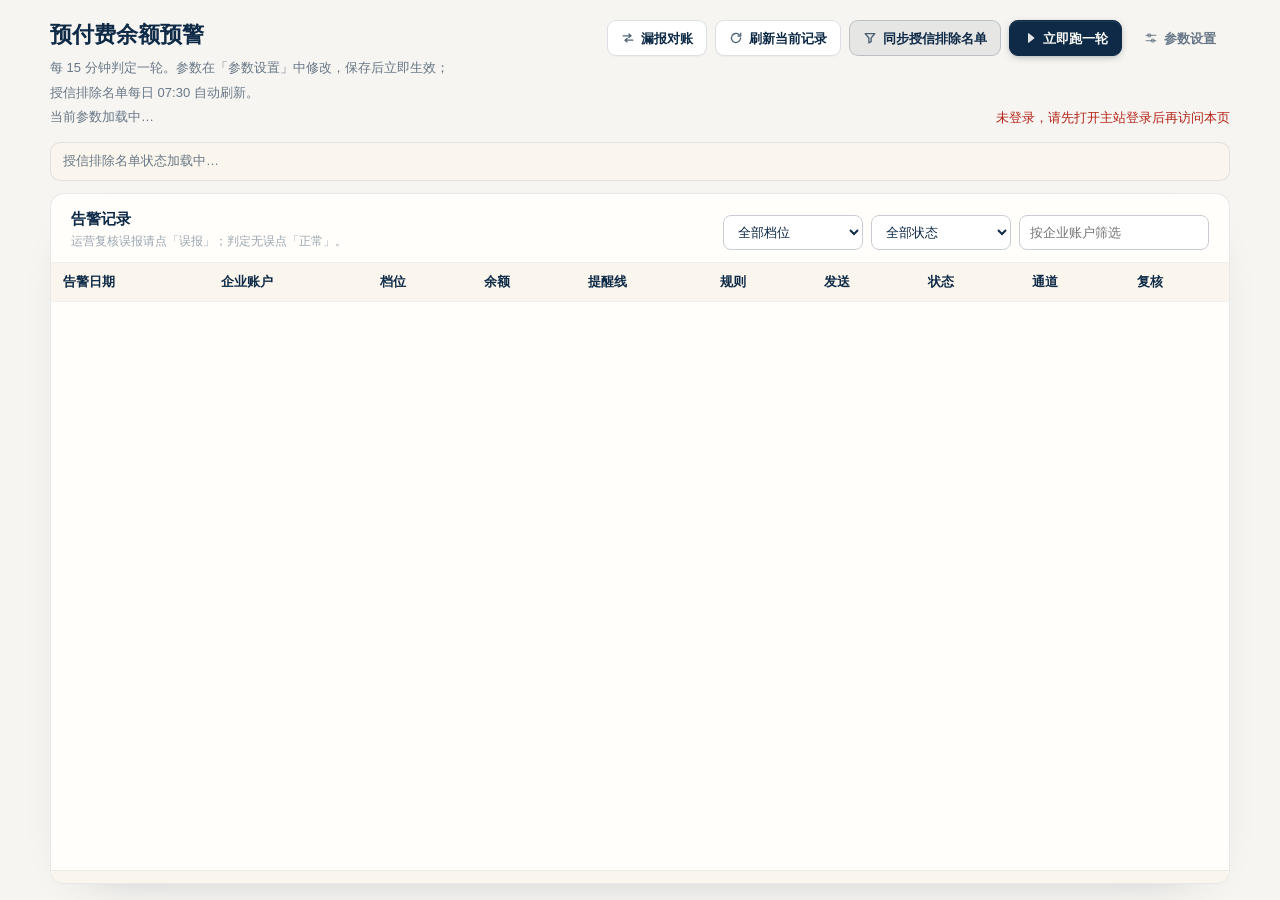
==== commit 6e7d6fae: "feat(balance-alert): 排除名单明细接口与页面内弹窗 名单在表里只存了主因一列，运营看不出「为什么是它」，也看不出「它其实还命中了 哪几条」。此前只有 exclude-state 的" ====
--- a/pub/balance-alert.html
+++ b/pub/balance-alert.html
@@ -48,10 +48,23 @@
       /* 不留下外边距：行距完全由 --lede-line 决定，块间再补 margin 就会多出一段。 */
       margin: 0;
       flex: 0 0 auto;
+      flex-wrap: wrap;
     }
     .hero h1 { margin: 0 0 6px; font-size: 22px; font-weight: 650; }
     .hero p { margin: 0; color: var(--navy-muted); font-size: 13px; line-height: var(--lede-line); max-width: 640px; }
-    .hero-actions { display: flex; gap: 8px; flex-shrink: 0; }
+    /* 给标题块一个下限：再窄就整组按钮折到下一行贴右，
+       而不是把这段说明压成每行两三个字的竖条。 */
+    .hero-copy { flex: 1 1 420px; min-width: 320px; }
+    /* margin-left:auto 让按钮组在折行后仍然贴右，而不是掉到下一行左侧。 */
+    .hero-actions {
+      display: flex;
+      align-items: center;
+      gap: 8px;
+      flex-shrink: 0;
+      margin-left: auto;
+      flex-wrap: wrap;
+      justify-content: flex-end;
+    }
     .status-row {
       display: flex;
       align-items: center;
@@ -106,10 +119,42 @@
     .row .k { padding-top: 8px; color: var(--navy-muted); font-size: 13px; font-weight: 600; }
     .row .v { min-width: 0; }
     .row .note { margin: 6px 0 0; color: var(--navy-faint); font-size: 12px; line-height: 1.5; }
-    .exclude-state { margin: 0 0 8px; font-size: 13px; line-height: 1.6; color: var(--navy-muted); }
+    /* 授信排除名单状态条：从参数设置弹窗移到主界面上，紧跟摘要行。
+       做成一条独立状态带（浅底 + 边框），不与上面三行正文混排——否则页头会变成
+       第四行等宽文字，读起来分不清哪行是「参数」、哪行是「任务健康度」。 */
+    .exclude-bar {
+      display: flex;
+      flex-wrap: wrap;
+      align-items: baseline;
+      gap: 6px 16px;
+      margin: 0 0 12px;
+      padding: 8px 12px;
+      background: var(--surface-warm);
+      border: 1px solid var(--navy-line);
+      border-radius: 10px;
+      font-size: 13px;
+      line-height: 1.6;
+      flex: 0 0 auto;
+    }
+    .exclude-state { margin: 0; min-width: 0; color: var(--navy-muted); }
     .exclude-state b { color: var(--navy-900); }
     .exclude-state .bad { color: #b42318; }
-    .exclude-msg { margin: 8px 0 0; font-size: 12px; line-height: 1.5; }
+    /* 名单规模做成可点的入口：它本身就是一个数字，点它看明细比在页头再加一个按钮
+       更符合「你在看什么就点什么」。文字级按钮，不参与页头那套按钮层级。 */
+    .exclude-link {
+      all: unset;
+      cursor: pointer;
+      color: var(--navy-900);
+      font-weight: 650;
+      text-decoration: underline;
+      text-decoration-color: rgba(14, 42, 71, 0.3);
+      text-underline-offset: 2px;
+    }
+    .exclude-link:hover { text-decoration-color: var(--navy-900); }
+    .exclude-link:focus-visible { outline: 2px solid rgba(14, 42, 71, 0.35); outline-offset: 2px; border-radius: 3px; }
+    /* 刷新结果独占一行，空串时整行收起：不再占用页头高度。 */
+    .exclude-msg { margin: 0; flex: 0 0 100%; font-size: 12px; line-height: 1.5; }
+    .exclude-msg:empty { display: none; }
     .exclude-msg.ok { color: #1f7a4d; }
     .exclude-msg.err { color: #b42318; }
     .table-wrap { flex: 1 1 auto; min-height: 0; overflow: auto; }
@@ -173,22 +218,162 @@
     .suffix { display: flex; align-items: center; gap: 8px; }
     .suffix input { flex: 1; }
     .suffix em { font-style: normal; color: var(--navy-faint); font-size: 12px; }
+    /* 按钮体系：一屏 5 个操作，靠底色和边框分成四层。
+       之前「参数设置」被做成最深实心块，视觉上像主操作，实际却是最低频的入口；
+       而「刷新记录」「漏报对账」用透明底，和旁边白底按钮深浅不一，看着像坏样式。
+       层级：ghost（无框文字） < 默认（白底描边，查看类） < accent（浅底，会改名单） < primary（实心，执行动作）。 */
     button {
+      /* 按压反馈只用两种料，且都关在按钮轮廓内：
+         --ring    内亮边（inset 0 0 0 1px），贴着自己的边框亮一圈，不外扩；
+         --press-in 上沿内阴影，制造「按下去凹一点」的实体感；
+         --ripple  落点涟漪，被 overflow:hidden 裁在按钮内部。
+         之前用 box-shadow 的外扩环（0 0 0 Npx）必然溢出轮廓，环宽再小也还是「外面套了个圈」，
+         inset 之后尺寸由轮廓决定，不存在偏大的问题。 */
+      --ring: rgba(14, 42, 71, 0.18);
+      --press-in: rgba(14, 42, 71, 0.1);
+      --ripple: rgba(14, 42, 71, 0.13);
+      position: relative;
+      isolation: isolate;
+      overflow: hidden;
+      display: inline-flex;
+      align-items: center;
+      justify-content: center;
+      gap: 6px;
       height: 36px;
-      padding: 0 14px;
-      border: 1px solid var(--navy-line);
-      border-radius: 8px;
+      padding: 0 13px;
+      border: 1px solid rgba(14, 42, 71, 0.14);
+      border-radius: 9px;
       background: #fff;
       color: var(--navy-900);
       font: inherit;
       font-size: 13px;
       font-weight: 600;
+      line-height: 1;
+      white-space: nowrap;
       cursor: pointer;
-    }
-    button.primary { background: var(--navy-900); border-color: var(--navy-900); color: #fafaf7; }
-    button.ghost { background: transparent; }
-    button.tiny { height: 28px; padding: 0 8px; font-size: 12px; font-weight: 500; }
-    button:disabled { opacity: 0.55; cursor: default; }
+      box-shadow: 0 1px 1px rgba(14, 42, 71, 0.04);
+      /* box-shadow 单独给一条更慢的曲线：按下瞬间亮起、松开慢慢淡掉，
+         光晕才有「余晖」而不是跟着手一起消失。 */
+      transition: background-color 0.16s ease, border-color 0.16s ease,
+                  color 0.16s ease, transform 0.12s cubic-bezier(0.2, 0.7, 0.3, 1),
+                  box-shadow 0.28s cubic-bezier(0.2, 0.7, 0.3, 1);
+      -webkit-tap-highlight-color: transparent;
+    }
+    /* 图标只做辅助识别，不抢字；14px 描边图标 + 6px 间距，宽度比纯文字多 20px 左右。 */
+    button .ico { width: 14px; height: 14px; flex: 0 0 auto; opacity: 0.72; }
+
+    /* 落点涟漪：JS 在 pointerdown 处插入一枚 .ripple，径向扩散并淡出。
+       z-index:-1 让它压在文字和图标之下（button 上的 isolation 保证它不会掉到按钮背景后面）。
+       渐变在 50% 处就收干：止点越往外，扩散到最满时越像「整块按钮被一团灰盖住」；
+       收在 50% 才读得出是按下位置上的一小片亮斑。 */
+    button > .ripple {
+      position: absolute;
+      left: var(--rx, 50%);
+      top: var(--ry, 50%);
+      width: var(--rs, 140px);
+      height: var(--rs, 140px);
+      margin: calc(var(--rs, 140px) / -2) 0 0 calc(var(--rs, 140px) / -2);
+      border-radius: 50%;
+      background: radial-gradient(circle, var(--ripple), transparent 50%);
+      opacity: 0.8;
+      transform: scale(0);
+      z-index: -1;
+      pointer-events: none;
+      animation: btn-ripple 0.46s cubic-bezier(0.22, 0.61, 0.36, 1) forwards;
+    }
+    @keyframes btn-ripple {
+      to { opacity: 0; transform: scale(1); }
+    }
+
+    button:hover {
+      border-color: rgba(14, 42, 71, 0.26);
+      box-shadow: 0 2px 6px -2px rgba(14, 42, 71, 0.18);
+    }
+    /* 按下：位移 + 内亮边 + 上沿内阴影，全部落在轮廓里，外面不多出任何一圈。
+       transition-duration 压到 60ms，反馈几乎与手指同时到位；
+       松开后回到基态的 280ms，内亮边缓缓退掉——「快亮慢灭」，这是按压手感的来源。 */
+    button:active {
+      background: var(--surface-warm);
+      box-shadow: inset 0 0 0 1px var(--ring), inset 0 2px 5px -3px var(--press-in);
+      transform: scale(0.985);
+      transition-duration: 0.06s;
+    }
+    button:focus-visible { outline: 2px solid rgba(14, 42, 71, 0.35); outline-offset: 2px; }
+
+    button.primary {
+      /* 深底按钮的内亮边用白色：1px 细白边贴在内侧，比拿 navy 加深更有「发光」的意思，
+         而且它同样被轮廓裁住，不会像外扩环那样鼓出来。 */
+      --ring: rgba(255, 255, 255, 0.26);
+      --press-in: rgba(0, 0, 0, 0.55);
+      --ripple: rgba(255, 255, 255, 0.3);
+      background: var(--navy-900);
+      border-color: var(--navy-900);
+      color: #fafaf7;
+      box-shadow: 0 2px 8px -3px rgba(14, 42, 71, 0.55), inset 0 1px 0 rgba(255, 255, 255, 0.08);
+    }
+    button.primary .ico { opacity: 0.9; }
+    button.primary:hover {
+      background: #16395c;
+      border-color: #16395c;
+      /* hover 时内侧先透出半圈很淡的高光，按下才满格：
+         用同一处内亮边提前预告「这里有反馈」，又不额外占一点外部空间。 */
+      box-shadow: 0 4px 12px -4px rgba(14, 42, 71, 0.6),
+                  inset 0 0 0 1px rgba(255, 255, 255, 0.12),
+                  inset 0 1px 0 rgba(255, 255, 255, 0.1);
+    }
+    button.primary:active {
+      background: #0a2138;
+      border-color: #0a2138;
+      box-shadow: inset 0 0 0 1px var(--ring), inset 0 2px 6px -3px var(--press-in),
+                  inset 0 1px 0 rgba(255, 255, 255, 0.12);
+    }
+
+    /* 会改动名单的动作：浅 navy 底 + 更实的边框，比「查看」重一档，比「立即跑一轮」轻一档。
+       刻意保持单色（navy 系），页面里只留白 / 浅 navy / 实心 navy 三种底色，
+       不引入第二个彩色按钮，「参数设置」的深块也就不再是视觉焦点。 */
+    button.accent {
+      --ring: rgba(14, 42, 71, 0.24);
+      --press-in: rgba(14, 42, 71, 0.12);
+      --ripple: rgba(14, 42, 71, 0.15);
+      background: rgba(14, 42, 71, 0.07);
+      border-color: rgba(14, 42, 71, 0.2);
+      box-shadow: none;
+    }
+    button.accent:hover { background: rgba(14, 42, 71, 0.11); border-color: rgba(14, 42, 71, 0.3); }
+    button.accent:active {
+      background: rgba(14, 42, 71, 0.14);
+      box-shadow: inset 0 0 0 1px var(--ring), inset 0 2px 5px -3px var(--press-in);
+    }
+
+    /* 低频入口（参数设置 / 关闭 / 取消）：不描边不抢色，hover 才浮出浅底。
+       按下时也不给内亮边——亮边是「值得注意」的信号，给它就等于把层级又抬回去；
+       只保留底色压暗和落点涟漪，点击仍是有回应的。 */
+    button.ghost {
+      --ring: transparent;
+      --press-in: rgba(14, 42, 71, 0.08);
+      --ripple: rgba(14, 42, 71, 0.09);
+      background: transparent;
+      border-color: transparent;
+      color: var(--navy-muted);
+      box-shadow: none;
+    }
+    button.ghost:hover {
+      background: rgba(14, 42, 71, 0.05);
+      border-color: rgba(14, 42, 71, 0.14);
+      color: var(--navy-900);
+    }
+    button.ghost:active { background: rgba(14, 42, 71, 0.08); box-shadow: none; }
+
+    button.tiny { height: 28px; padding: 0 9px; font-size: 12px; font-weight: 500; }
+    /* pointer-events:none 让禁用态彻底不吃 hover，省掉一堆 :disabled:hover 的补丁。 */
+    button:disabled { opacity: 0.5; cursor: default; box-shadow: none; pointer-events: none; }
+
+    /* 系统设置了减弱动效时，只留状态色变化，不留位移和扩散。 */
+    @media (prefers-reduced-motion: reduce) {
+      button { transition-duration: 0.01ms; }
+      button:active { transform: none; }
+      button > .ripple { display: none; }
+    }
     .toggle {
       display: inline-flex;
       align-items: center;
@@ -235,6 +420,25 @@
     .chip.customer { background: #e8f1fb; color: #184a86; }
     .chip.ok { background: #e8f6ee; color: #1f7a4d; }
     .chip.fail { background: #fde8e6; color: #b42318; }
+    /* 命中标记：只区分「命中 / 未命中」，用绿/灰，不引入红——未命中不是错误，
+       而「三条皆未命中」才是需要被注意的状态，那个用 .hits .none 单独标。 */
+    .hits { display: inline-flex; align-items: baseline; gap: 10px; }
+    .hit { font-weight: 700; white-space: nowrap; }
+    .hit.on { color: #1f7a4d; }
+    .hit.off { color: rgba(14, 42, 71, 0.3); font-weight: 500; }
+    .hits .none { color: #b42318; font-size: 12px; }
+    /* 明细里的说明块：解释口径，长文本、可换行，与表格分开读。 */
+    .exclude-note {
+      margin: 0;
+      padding: 12px 20px;
+      background: var(--surface-warm);
+      border-bottom: 1px solid var(--navy-line-soft);
+      color: var(--navy-muted);
+      font-size: 12px;
+      line-height: 1.7;
+    }
+    .exclude-note b { color: var(--navy-900); }
+    .exclude-note .bad { color: #b42318; }
     .empty { padding: 40px 20px; text-align: center; color: var(--navy-faint); font-size: 13px; }
     .overlay {
       position: fixed;
@@ -294,26 +498,52 @@
     @media (max-width: 720px) {
       .row { grid-template-columns: 1fr; gap: 6px; }
       .row .k { padding-top: 0; }
+      /* 窄屏下按钮组比页面还宽：允许它折成多行并等分，避免被裁掉右半边。 */
+      .hero-actions { flex: 1 1 100%; justify-content: flex-start; }
+      .hero-actions > button { flex: 1 1 auto; }
     }
   </style>
 </head>
 <body>
   <div class="page">
     <div class="hero">
-      <div>
+      <div class="hero-copy">
         <h1>预付费余额预警</h1>
-        <p>每 15 分钟判定一轮。参数在「参数设置」中修改，保存后立即生效；授信排除名单每日 07:30 自动刷新。</p>
+        <!-- 说明按「；」硬断行：按钮组加宽后这一行的可用宽度只剩 540 左右，
+             靠浏览器自然折行会断在「授信排除」这种半个短语上，硬断更稳。 -->
+        <p>每 15 分钟判定一轮。参数在「参数设置」中修改，保存后立即生效；<br />授信排除名单每日 07:30 自动刷新。</p>
       </div>
-      <div class="hero-actions">
-        <button type="button" class="ghost" id="reload">刷新记录</button>
-        <button type="button" class="ghost" id="open-miss">漏报对账</button>
-        <button type="button" id="run">立即跑一轮</button>
-        <button type="button" class="primary" id="open-settings">参数设置</button>
+      <div class="hero-actions" role="group" aria-label="页面操作">
+        <button type="button" id="open-miss">
+          <svg class="ico" viewBox="0 0 16 16" fill="none" stroke="currentColor" stroke-width="1.5" stroke-linecap="round" stroke-linejoin="round" aria-hidden="true"><path d="M2.5 5.5h9M9 3.5l2.5 2L9 7.5" /><path d="M13.5 10.5h-9M7 8.5l-2.5 2L7 12.5" /></svg>
+          漏报对账
+        </button>
+        <button type="button" id="reload">
+          <svg class="ico" viewBox="0 0 16 16" fill="none" stroke="currentColor" stroke-width="1.5" stroke-linecap="round" stroke-linejoin="round" aria-hidden="true"><path d="M13.2 8a5.2 5.2 0 1 1-1.6-3.75" /><path d="M13.4 2.6v3.1h-3.1" /></svg>
+          刷新当前记录
+        </button>
+        <button type="button" class="accent" id="refresh-exclude"
+                title="同步授信排除名单：按当前窗口重扫睿动账单库，重建整份排除名单并原子替换（每日 07:30 也会自动刷新）">
+          <svg class="ico" viewBox="0 0 16 16" fill="none" stroke="currentColor" stroke-width="1.5" stroke-linecap="round" stroke-linejoin="round" aria-hidden="true"><path d="M2.5 3h11l-4.2 5v4.2L6.7 13.5V8L2.5 3Z" /></svg>
+          同步授信排除名单
+        </button>
+        <button type="button" class="primary" id="run">
+          <svg class="ico" viewBox="0 0 16 16" fill="currentColor" stroke="none" aria-hidden="true"><path d="M5.7 3.2a.6.6 0 0 1 .92-.5l6.1 4.8a.6.6 0 0 1 0 1l-6.1 4.8a.6.6 0 0 1-.92-.5V3.2Z" /></svg>
+          立即跑一轮
+        </button>
+        <button type="button" class="ghost" id="open-settings">
+          <svg class="ico" viewBox="0 0 16 16" fill="none" stroke="currentColor" stroke-width="1.5" stroke-linecap="round" stroke-linejoin="round" aria-hidden="true"><path d="M2.5 5h11M2.5 11h11" /><circle cx="6" cy="5" r="1.7" /><circle cx="10" cy="11" r="1.7" /></svg>
+          参数设置
+        </button>
       </div>
     </div>
     <div class="status-row">
       <p class="summary" id="summary">当前参数加载中…</p>
       <div class="msg" id="msg"></div>
+    </div>
+    <div class="exclude-bar">
+      <p class="exclude-state" id="exclude-state">授信排除名单状态加载中…</p>
+      <p class="exclude-msg" id="exclude-msg"></p>
     </div>
     <section class="panel">
       <div class="panel-head">
@@ -368,7 +598,7 @@
           <h2 id="settings-title">参数设置</h2>
           <p>修改参数配置，点击保存后立即生效。</p>
         </div>
-        <button type="button" class="ghost" id="close-settings" aria-label="关闭">关闭</button>
+        <button type="button" id="close-settings" aria-label="关闭">关闭</button>
       </div>
       <form id="settings">
         <div class="dialog-body">
@@ -432,16 +662,8 @@
                   <input name="credit_advance_window_days" type="number" step="1" min="1" max="365" required />
                   <em>天</em>
                 </div>
-                <p class="note">满足任一即判定为授信活跃、不进预警池：仍有未清垫付债务；窗口内产生过信用垫付；窗口内有信用核销。排除期起算点取「最后一次垫付或最后一次核销中较晚者」，因此实际可能长于「最后垫付 + 窗口天数」——到期了还在名单里是正常的。默认 90，范围 1–365；改后需刷新名单才生效。</p>
-              </div>
-            </li>
-            <li class="row">
-              <div class="k">授信排除名单</div>
-              <div class="v">
-                <p class="exclude-state" id="exclude-state">名单状态加载中…</p>
-                <button type="button" class="ghost" id="refresh-exclude">立即刷新名单</button>
-                <p class="note">每日 07:30（北京时间）自动全量刷新，判定轮次只读名单、不回扫消费明细。刷新失败沿用上一份名单；从未成功刷新时当轮停止圈选并告警。</p>
-                <p class="exclude-msg" id="exclude-msg"></p>
+                <p class="note">满足任一即判定为授信活跃、不进预警池：仍有未清垫付债务；窗口内产生过信用垫付；窗口内有信用核销。排除期起算点取「最后一次垫付或最后一次核销中较晚者」，因此实际可能长于「最后垫付 + 窗口天数」——到期了还在名单里是正常的。默认 90，范围 1–365；改后需点页面顶部「同步授信排除名单」才生效。</p>
+                <p class="note">名单每日 07:30（北京时间）自动全量刷新，判定轮次只读名单、不回扫消费明细。刷新失败沿用上一份名单；从未成功刷新时当轮停止圈选并告警，状态显示在页面顶部。</p>
               </div>
             </li>
             <li class="row">
@@ -487,7 +709,7 @@
           <h2 id="miss-title">漏报对账</h2>
           <p>扫描余额 ≤ 0 的预付费企业，回查过去 7 天有无预警/紧急记录。漏报应为 0。</p>
         </div>
-        <button type="button" class="ghost" id="close-miss" aria-label="关闭">关闭</button>
+        <button type="button" id="close-miss" aria-label="关闭">关闭</button>
       </div>
       <div class="dialog-body">
         <p class="note" id="miss-summary" style="padding:12px 20px 0;">对账结果加载中…</p>
@@ -509,6 +731,38 @@
       <div class="dialog-foot">
         <button type="button" class="ghost" id="cancel-miss">关闭</button>
         <button type="button" class="primary" id="refresh-miss">重新对账</button>
+      </div>
+    </div>
+  </div>
+  <div class="overlay" id="exclude-overlay" hidden>
+    <div class="dialog" role="dialog" aria-modal="true" aria-labelledby="exclude-title" style="width:min(940px,100%);">
+      <div class="dialog-head">
+        <div>
+          <h2 id="exclude-title">授信排除名单明细</h2>
+          <p>名单由每日 07:30 全量重建；判定轮次只读这份名单，不回扫消费明细。</p>
+        </div>
+        <button type="button" id="close-exclude" aria-label="关闭">关闭</button>
+      </div>
+      <div class="exclude-note" id="exclude-note">加载中…</div>
+      <div class="dialog-body">
+        <div class="table-wrap" style="max-height:420px;">
+          <table class="records">
+            <thead>
+              <tr>
+                <th>企业</th>
+                <th>账户状态</th>
+                <th>排除主因</th>
+                <th title="按当前计费库实时重算，可能比名单新">当前命中</th>
+                <th>名单写入时间</th>
+              </tr>
+            </thead>
+            <tbody id="exclude-rows"></tbody>
+          </table>
+        </div>
+      </div>
+      <div class="dialog-foot">
+        <button type="button" class="ghost" id="cancel-exclude">关闭</button>
+        <button type="button" class="primary" id="reload-exclude">重新加载</button>
       </div>
     </div>
   </div>
@@ -576,11 +830,11 @@
     function renderExcludeState(st) {
       const el = $("#exclude-state");
       if (!st) {
-        el.textContent = "名单状态加载失败";
+        el.textContent = "授信排除名单状态加载失败";
         return;
       }
       if (!st.ready) {
-        el.innerHTML = '<span class="bad">从未成功刷新：当前已停止圈选（fail closed），不会发出任何余额预警。请立即刷新名单。</span>';
+        el.innerHTML = '<span class="bad">从未成功刷新：当前已停止圈选（fail closed），不会发出任何余额预警。请点上方「同步授信排除名单」。</span>';
         return;
       }
       const reasons = st.reasons || {};
@@ -590,7 +844,11 @@
       // 窗口天数只信后端（刷新时持久化）；拿不到就显示 —，不在前端猜一个 90，
       // 否则页面会在配置被改成别的窗口后继续报"90 天"。
       const windowText = st.window_days ? st.window_days + " 天" : "—";
-      let html = "上次成功 <b>" + esc(fmtTime(st.last_success_at)) + "</b> · 名单 <b>" + listTotal + "</b> 家" +
+      let html = "上次成功 <b>" + esc(fmtTime(st.last_success_at)) + "</b> · 名单 " +
+        // 名单规模做成明细入口：数字本身就在说「这里有 N 条」，点它最自然。
+        // 用 span 而不是 button：内部样式 all:unset 后与正文同流，不参与按钮层级。
+        '<button type="button" class="exclude-link" data-open-exclude title="查看排除名单明细：谁被排除、主因与三条条件的逐条命中">' +
+        listTotal + " 家</button>" +
         "（" + esc(reasonSummary(reasons)) + "）" +
         " · 窗口 <b>" + windowText + "</b>";
       if (st.consecutive_failures) {
@@ -617,6 +875,119 @@
         renderExcludeState(null);
       }
     }
+
+    /* ---------- 排除名单明细 ----------
+       入口是状态栏里的「名单 N 家」。明细的骨架来自 alerting 库，企业名/账户状态/
+       当前命中是对计费库的尽力补充，补不上时后端会返回 enrich_error，页面照常出表。 */
+    const excludeOverlay = $("#exclude-overlay");
+    // 三个条件的短名，顺序即优先级。这里单元格显示的是「每条各自是否成立」，
+    // 与「排除主因」不同：主因只挑最高的一条，所以同时命中多条是常态。
+    const EXCLUDE_HITS = [
+      ["open_debt", "未清垫付"],
+      ["recent_advance", "新垫付"],
+      ["recent_settlement", "核销"]
+    ];
+    const ACCOUNT_STATUS = { active: "正常", suspended: "已暂停", closed: "已关闭" };
+    function hitsCell(h, enriched) {
+      // 补充查询失败时整列收成 —：此时「三条皆未命中」与「查不到」长得一样，
+      // 保险的选择是不给出任何断言。
+      if (!enriched) return '<span class="hit off">—</span>';
+      if (!h || !h.any) {
+        return '<span class="hits"><span class="none">均已不成立</span></span>';
+      }
+      return '<span class="hits">' + EXCLUDE_HITS.map(([k, label]) =>
+        `<span class="hit ${h[k] ? "on" : "off"}">${h[k] ? "✓" : "·"} ${esc(label)}</span>`
+      ).join("") + "</span>";
+    }
+    function accountStateCell(it) {
+      if (!it.found) return chip("off", "计费库无此账户");
+      const parts = [];
+      if (it.deleted) parts.push(chip("fail", "已删除"));
+      if (it.quarantined) parts.push(chip("warn", "半开通隔离"));
+      parts.push(chip(it.account_status === "active" ? "ok" : "off",
+        ACCOUNT_STATUS[it.account_status] || it.account_status || "—"));
+      if (it.account_type && it.account_type !== "enterprise") {
+        parts.push(chip("off", it.account_type));
+      }
+      return parts.join(" ");
+    }
+    function renderExcludeNote(res, shown) {
+      const reasons = res.reasons || {};
+      let html = "共 <b>" + (res.list_total || 0) + "</b> 家（" + esc(reasonSummary(reasons)) + "）" +
+        " · 上次成功 <b>" + esc(fmtTime(res.last_success_at)) + "</b>" +
+        " · 窗口 <b>" + (res.window_days ? res.window_days + " 天" : "—") + "</b>";
+      html += "<br>满足以下<b>任一</b>即排除，三条<b>互相独立</b>、不是彼此的校验：" +
+        "<b>未清垫付</b>＝仍有未核销的信用垫付（无时间窗，多久以前欠的都算）；" +
+        "<b>新垫付</b>＝窗口内产生过信用垫付；" +
+        "<b>核销</b>＝窗口内做过对账代充（仅计 <span class=\"mono\">ENTERPRISE_CREDIT</span>）。";
+      html += "<br>「排除主因」按 <b>未清垫付 &gt; 新垫付 &gt; 核销</b> 取最高一条，所以主因只有一个词，" +
+        "而一家企业可能同时命中多条。排除期按「最后一次垫付或最后一次核销中<b>较晚者</b> + 窗口天数」计算，" +
+        "因此到期了仍在名单里是正常的。";
+      html += "<br>「当前命中」是打开本页时按计费库<b>实时重算</b>的，可能比名单新：" +
+        "三条均不成立表示它已不该被排除，等下一次刷新会自动移出。";
+      if (res.truncated) {
+        html += '<br><span class="bad">名单超过单次上限，本页只显示前 ' + shown + " 家。</span>";
+      }
+      if (res.enrich_error) {
+        html += '<br><span class="bad">' + esc(res.enrich_error) + "</span>";
+      }
+      $("#exclude-note").innerHTML = html;
+    }
+    async function loadExcludes() {
+      const res = await api("/balance-alert/excludes") || {};
+      const items = Array.isArray(res.items) ? res.items : [];
+      renderExcludeNote(res, items.length);
+      if (!items.length) {
+        $("#exclude-rows").innerHTML = `<tr><td colspan="5"><div class="empty">名单为空</div></td></tr>`;
+        return;
+      }
+      // enrich_error 非空时企业名与命中都缺失，此时不把「未命中」当结论展示。
+      const enriched = !res.enrich_error;
+      $("#exclude-rows").innerHTML = items.map((it) => `<tr>
+        <td>
+          <div>${esc(it.enterprise_name || "—")}</div>
+          <div class="mono" style="color:var(--navy-faint);font-size:12px;">${esc(it.billing_account_id)}</div>
+        </td>
+        <td>${accountStateCell(it)}</td>
+        <td>${chip("off", EXCLUDE_REASON[it.reason] || it.reason || "—")}</td>
+        <td>${hitsCell(it.hits, enriched)}</td>
+        <td class="mono">${fmtTime(it.refreshed_at)}</td>
+      </tr>`).join("");
+    }
+    function openExcludes() {
+      excludeOverlay.hidden = false;
+      excludeOverlay.classList.add("open");
+      document.body.classList.add("modal-open");
+      loadExcludes().catch((e) => {
+        $("#exclude-note").innerHTML = '<span class="bad">加载失败：' + esc(e.message) + "</span>";
+        $("#exclude-rows").innerHTML = `<tr><td colspan="5"><div class="empty">加载失败</div></td></tr>`;
+      });
+    }
+    function closeExcludes() {
+      excludeOverlay.classList.remove("open");
+      excludeOverlay.hidden = true;
+      document.body.classList.remove("modal-open");
+    }
+    $("#close-exclude").onclick = closeExcludes;
+    $("#cancel-exclude").onclick = closeExcludes;
+    $("#reload-exclude").onclick = async () => {
+      const btn = $("#reload-exclude");
+      btn.disabled = true;
+      try {
+        await loadExcludes();
+      } catch (e) {
+        $("#exclude-note").innerHTML = '<span class="bad">加载失败：' + esc(e.message) + "</span>";
+      } finally {
+        btn.disabled = false;
+      }
+    };
+    excludeOverlay.addEventListener("click", (e) => {
+      if (e.target === excludeOverlay) closeExcludes();
+    });
+    // 入口按钮随状态栏每次重渲染，用事件委托而不是直接绑：否则刷新一次状态就失联。
+    document.addEventListener("click", (e) => {
+      if (e.target.closest("[data-open-exclude]")) openExcludes();
+    });
     function ruleLabel(mode) {
       if (mode === "RECHARGE_PCT" || mode === "RECHARGE_5PCT" || mode === "LAST_RECHARGE_5PCT") {
         return "充值 × " + rechargePct() + "%";
@@ -959,6 +1330,7 @@
     document.addEventListener("keydown", (e) => {
       if (e.key === "Escape" && overlay.classList.contains("open")) closeSettings();
       if (e.key === "Escape" && missOverlay.classList.contains("open")) closeMiss();
+      if (e.key === "Escape" && excludeOverlay.classList.contains("open")) closeExcludes();
     });
     $("#run").onclick = async () => {
       try {
@@ -967,7 +1339,7 @@
           msg("预警已停用，本轮未执行", true);
         } else if (s && s.exclude_blocked) {
           // 不说死「从未成功刷新」：名单不可用也可能是读状态失败，具体原因由后端给。
-          const why = s.errors && s.errors.length ? "：" + s.errors[0] : "，请先刷新名单";
+          const why = s.errors && s.errors.length ? "：" + s.errors[0] : "，请先同步授信排除名单";
           msg("排除名单不可用，本轮已停止圈选（fail closed）" + why, false);
         } else {
           // 本轮命中 = 落在候选集内、被排除名单过滤掉的账户数，与名单规模是两个口径。
@@ -994,6 +1366,29 @@
         await loadRecords();
       } catch (err) { msg(err.message, false); }
     });
+    /* 按压涟漪：在指针落点撒一枚会扩散淡出的圆，配合 CSS 里的分层外发光。
+       纯视觉，不改变任何按钮行为；从图标或文字上按下同样生效（事件挂在按钮本身）。
+       键盘触发（Enter / Space）不会经过 pointerdown，此时靠 :active 的光晕给反馈。 */
+    const reduceMotion = window.matchMedia("(prefers-reduced-motion: reduce)");
+    document.addEventListener("pointerdown", (e) => {
+      const btn = e.target.closest("button");
+      if (!btn || btn.disabled || reduceMotion.matches) return;
+      // 文字级入口（名单 N 家）不受这套按压反馈：它 all:unset 之后没有
+      // position/overflow，涟漪会跑到容器外，而且正文里的链接本就不该有按钮手感。
+      if (btn.classList.contains("exclude-link")) return;
+      const box = btn.getBoundingClientRect();
+      // 1.3 倍：盖满按钮即可，外缘由 overflow:hidden 收边，不会溢出轮廓。
+      const size = Math.max(box.width, box.height) * 1.3;
+      const dot = document.createElement("span");
+      dot.className = "ripple";
+      dot.style.setProperty("--rx", (e.clientX - box.left) + "px");
+      dot.style.setProperty("--ry", (e.clientY - box.top) + "px");
+      dot.style.setProperty("--rs", size + "px");
+      // 连点时先清掉上一枚，避免半透明的圆在按钮里叠成一块脏色。
+      btn.querySelectorAll(".ripple").forEach((old) => old.remove());
+      btn.appendChild(dot);
+      dot.addEventListener("animationend", () => dot.remove(), { once: true });
+    }, { passive: true });
     if (!token) {
       msg("未登录，请先打开主站登录后再访问本页", false);
     } else {
